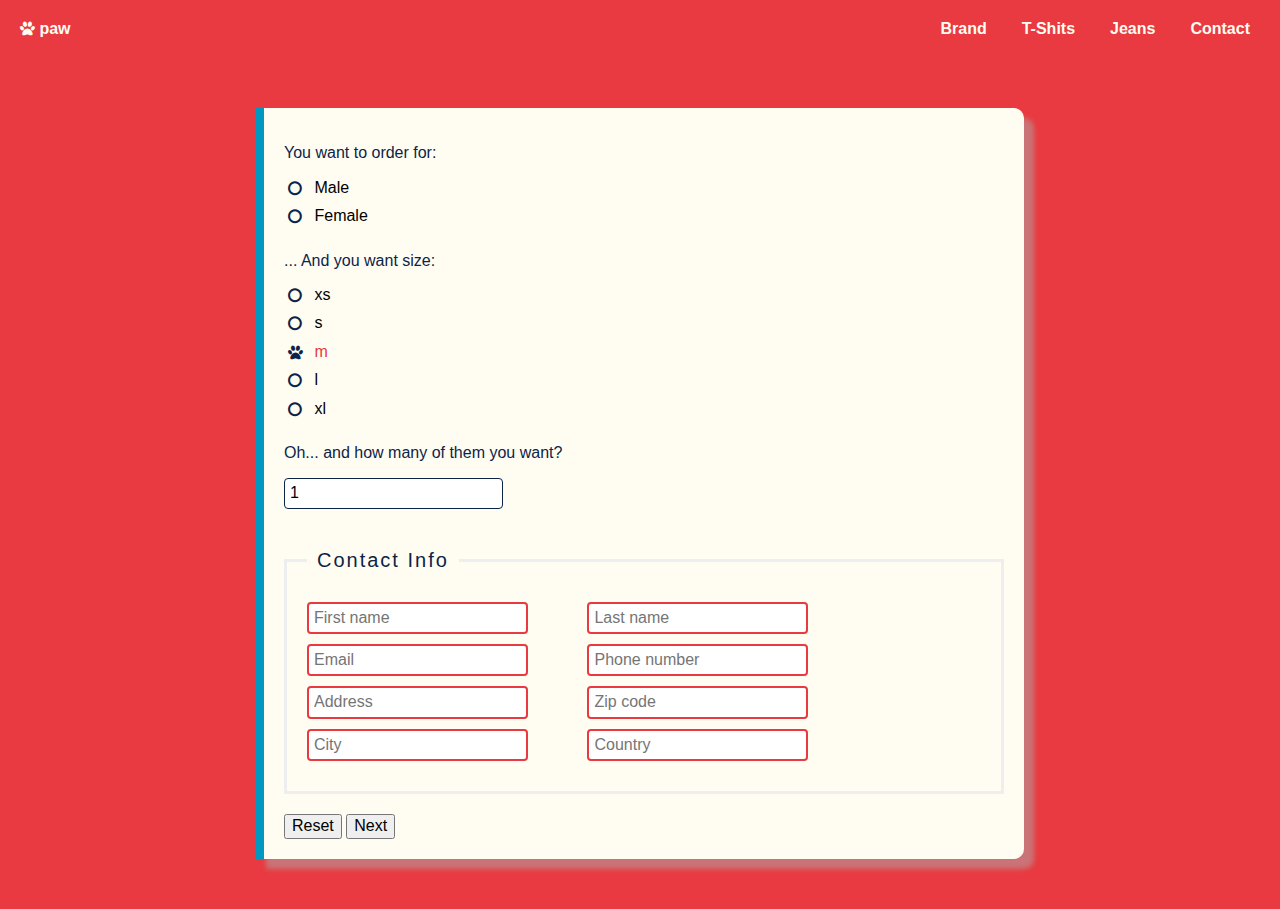
==== 4. cas/order.html @ d1f8c95f ":valid" ====
<!DOCTYPE html>
<html>
    <head>
        <meta name="viewport", content="width=device-width, initial-scale=1.0">
        
        <meta charset="utf-8">
        
        <title></title>
        
        <link rel="stylesheet" type="text/css" href="css/normalize.css">
        
        
        <link rel="stylesheet" type="text/css" href="http://maxcdn.bootstrapcdn.com/font-awesome/4.7.0/css/font-awesome.min.css">
        
        
        <link type="text/css" rel="stylesheet" href="css/style.css">
        
        <script href="js/"></script>
    </head>
    
    <body class="order-page">
        
        <nav>
            <div class="logo">
                
                <a href="#"><i class="fa fa-paw" aria-hidden="true"></i> paw</a>
            </div>
            <ul>
                <li><a href="#" target="_blank">brand</a> </li>
                
                <li><a href="#" class="active">t-shits</a> </li>
                
                <li><a href="#">jeans</a> </li>
                
                <li><a href="#">contact</a> </li>
            </ul>
        </nav>
        
        
        
        <!-- FORM -->
        
        <form action="" class="order-form">
            
            <!-- Gender -->
            
            <p>You want to order for:</p>
            <input type="radio" id="male" name="gender" />
            <label for="male">Male</label><br/>
            <input type="radio" id="female" name="gender" />
            <label for="female">Female</label>
            
            
            <!-- Size -->
            
            <p>... And you want size:</p>
            <input type="radio" id="xs" name="size" />
            <label for="xs">xs</label><br/>
            
            <input type="radio" id="s" name="size" />
            <label for="s">s</label><br/>
            
            <input type="radio" id="m" name="size" checked />
            <label for="m">m</label><br/>
            
            <input type="radio" id="l" name="size" />
            <label for="l">l</label><br/>
            
            <input type="radio" id="xl" name="size" />
            <label for="xl">xl</label>
            
            
            <!-- Quantity -->
            
            <p>Oh... and how many of them you want?</p>
            
            <input type="number" name="quantity" value="1" >
            
            <!-- Contact -->
            
            <fieldset>
                <legend>Contact Info</legend>
                
                <input type="text" name="first-name" placeholder="First name" required>
                
                <input type="text" name="last-name" placeholder="Last name" required> <br/>
                
                <input type="email" placeholder="Email" required />
                <span class="tick"></span>
                <input type="telephone" placeholder="Phone number" required /> <br/>
                
                <input type="text" name="address" placeholder="Address" required>
                
                <input type="text" pattern="[0-9]{5}" name="zipcode" placeholder="Zip code" required><br/>
                
                <input type="text" name="city" placeholder="City" required>
                
                <input type="text" name="country" placeholder="Country" required>
                
                <span class="tick"></span>
            </fieldset>
            
            
            <!-- Buttons -->
            
            <input type="reset" value="Reset">
            <input type="submit" value="Next">
        </form>
        
    </body>
</html>
---- 4. cas/css/style.css ----
* {
  -webkit-box-sizing: border-box;
  box-sizing: border-box; }

body {
  font-family: sans-serif; }

.wrapper {
  margin: 0 auto;
  width: 80%; }

nav {
  background: #e83a40;
  display: -webkit-box;
  display: -webkit-flex;
  display: -ms-flexbox;
  display: flex;
  -webkit-box-pack: justify;
  -webkit-justify-content: space-between;
  -ms-flex-pack: justify;
  justify-content: space-between;
  text-transform: capitalize;
  width: 100%;
  padding: 20px; }
  nav ul {
    display: -webkit-box;
    display: -webkit-flex;
    display: -ms-flexbox;
    display: flex;
    margin: 0; }
  nav li {
    list-style-type: none;
    margin-left: 15px;
    padding: 0 10px; }
  nav a {
    border-bottom: 2px solid #e83a40;
    color: #fffdf2;
    font-weight: bold;
    padding-bottom: 5px;
    text-decoration: none; }
    nav a:hover {
      border-bottom: 2px solid #fffdf2; }
  nav .logo a {
    margin-top: 16px;
    text-transform: lowercase; }

h1, h2, p {
  color: #0c2449; }

.desription {
  margin: 80px auto; }
  .desription h1 {
    margin-bottom: 70px;
    text-transform: capitalize; }
  .desription img {
    float: left;
    height: 500px;
    width: 500px;
    margin: 0 20px 20px 0; }
  .desription p {
    font-family: 'Open Sans', sans-serif;
    line-height: 1.5;
    padding-top: 12px;
    text-align: justify; }
  .desription:after {
    content: "";
    display: table;
    clear: both; }

.order-button {
  background: #e83a40;
  border-radius: 14px;
  font-size: 30px;
  margin: 18px auto;
  padding-top: 23px;
  text-align: center;
  text-transform: uppercase;
  height: 75px;
  width: 234px; }
  .order-button a {
    color: #fffdf2;
    text-decoration: none; }
  .order-button:hover {
    -webkit-box-shadow: 4px 7px 5px rgba(175, 175, 175, 0.5);
    box-shadow: 4px 7px 5px rgba(175, 175, 175, 0.5);
    -webkit-transform: translateY(-5px);
    -ms-transform: translateY(-5px);
    transform: translateY(-5px); }

.table {
  margin: 133px auto; }
  .table h2 {
    text-transform: capitalize; }

table {
  border-collapse: collapse;
  font-size: 16px;
  margin: 27px auto 126px;
  text-transform: uppercase;
  width: 80%; }
  table td, table th {
    border: 1px solid #e83a40;
    padding: 8px;
    text-align: center; }
  table th {
    background: #e83a40;
    color: #fffdf2; }
  table tr:nth-child(odd) {
    background-color: rgba(247, 49, 56, 0.1); }

/*=========================================
            ORDER PAGE
==========================================*/
.order-page {
  background: #e83a40; }

.order-form {
  background: #fffdf2;
  border-left: 8px solid #0097c1;
  border-radius: 0 10px 10px 0;
  -webkit-box-shadow: 10px 10px 5px rgba(173, 173, 173, 0.5);
  box-shadow: 10px 10px 5px rgba(173, 173, 173, 0.5);
  margin: 50px auto;
  padding: 20px;
  width: 60%; }

input[type="radio"] {
  opacity: 0;
  width: 0;
  margin: 0; }

label[for="male"],
label[for="female"],
label[for="xs"],
label[for="s"],
label[for="m"],
label[for="l"],
label[for="xl"] {
  margin-bottom: 10px;
  display: inline-block;
  padding-left: 26px;
  position: relative;
  cursor: pointer; }

label[for="male"]::before,
label[for="female"]::before,
label[for="xs"]::before,
label[for="s"]::before,
label[for="m"]::before,
label[for="l"]::before,
label[for="xl"]::before {
  content: "\f10c";
  color: #0c2449;
  font-family: FontAwesome;
  position: absolute;
  left: 0; }

input:checked + label[for="male"],
input:checked + label[for="female"],
input:checked + label[for="xs"],
input:checked + label[for="s"],
input:checked + label[for="m"],
input:checked + label[for="l"],
input:checked + label[for="xl"] {
  color: #e83a40;
  position: relative; }

input:checked + label[for="male"]::before,
input:checked + label[for="female"]::before,
input:checked + label[for="xs"]::before,
input:checked + label[for="s"]::before,
input:checked + label[for="m"]::before,
input:checked + label[for="l"]::before,
input:checked + label[for="xl"]::before {
  content: "\f1b0";
  color: #0c2449;
  font-family: FontAwesome;
  position: absolute;
  left: 0; }

fieldset {
  padding: 20px;
  margin: 20px 0;
  border: 3px solid #eee; }

legend {
  font-size: 20px;
  color: #0c2449;
  letter-spacing: 0.1em;
  padding: 10px; }

input[type="text"],
input[type="email"],
input[type="number"],
input[type="telephone"] {
  border: 1px solid #0c2449;
  border-radius: 4px;
  display: inline-block;
  margin: 0 55px 10px 0;
  padding: 5px;
  position: relative; }

input[type="text"]:focus,
input[type="email"]:focus,
input[type="number"]:focus,
input[type="telephone"]:focus {
  background: #eee; }

input[type="text"]::before,
input[type="email"]::before,
input[type="number"]::before,
input[type="telephone"]::before {
  content: "\f1b0";
  color: #0c2449;
  font-family: FontAwesome;
  position: absolute;
  right: 0; }

input[type="text"]:valid:focus,
input[type="email"]:valid:focus,
input[type="number"]:valid:focus,
input[type="telephone"]:valid:focus {
  border: 2px solid #29af00; }

input[type="text"]:invalid,
input[type="email"]:invalid,
input[type="number"]:invalid,
input[type="telephone"]:invalid {
  border: 2px solid #e83a40; }
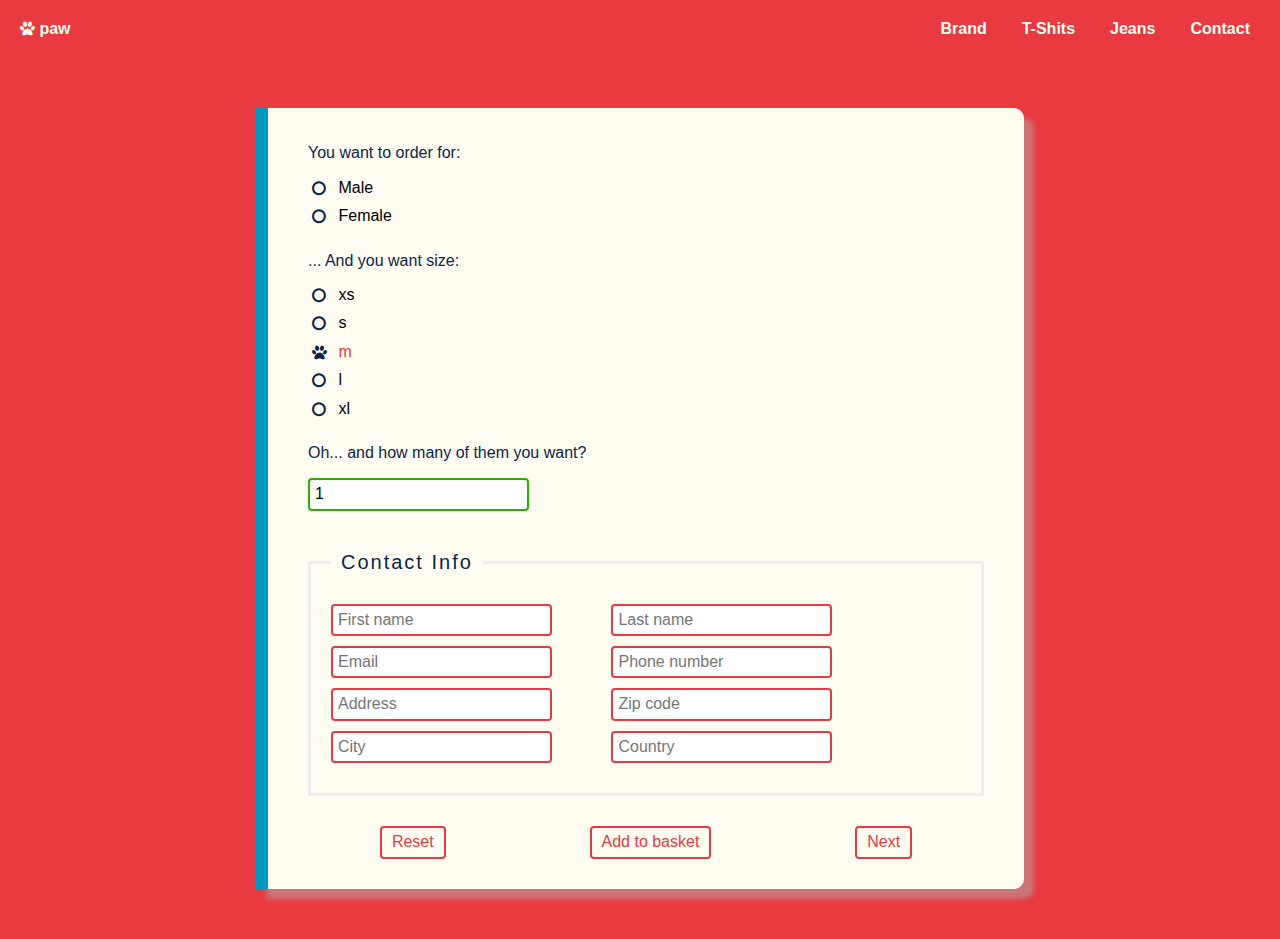
==== commit 7f515ab7: ":invalid" ====
--- a/4. cas/order.html
+++ b/4. cas/order.html
@@ -103,8 +103,13 @@
             
             <!-- Buttons -->
             
-            <input type="reset" value="Reset">
-            <input type="submit" value="Next">
+            <div class="form-buttons">
+                <input type="reset" value="Reset" class="button">
+                
+                <input type="button" value="Add to basket" class="button">
+                
+                <input type="submit" value="Next" class="button">
+            </div>
         </form>
         
     </body>
--- a/4. cas/css/style.css
+++ b/4. cas/css/style.css
@@ -116,12 +116,12 @@
 
 .order-form {
   background: #fffdf2;
-  border-left: 8px solid #0097c1;
+  border-left: 12px solid #0097c1;
   border-radius: 0 10px 10px 0;
   -webkit-box-shadow: 10px 10px 5px rgba(173, 173, 173, 0.5);
   box-shadow: 10px 10px 5px rgba(173, 173, 173, 0.5);
   margin: 50px auto;
-  padding: 20px;
+  padding: 20px 40px;
   width: 60%; }
 
 input[type="radio"] {
@@ -204,22 +204,12 @@
 input[type="email"]:focus,
 input[type="number"]:focus,
 input[type="telephone"]:focus {
-  background: #eee; }
-
-input[type="text"]::before,
-input[type="email"]::before,
-input[type="number"]::before,
-input[type="telephone"]::before {
-  content: "\f1b0";
-  color: #0c2449;
-  font-family: FontAwesome;
-  position: absolute;
-  right: 0; }
-
-input[type="text"]:valid:focus,
-input[type="email"]:valid:focus,
-input[type="number"]:valid:focus,
-input[type="telephone"]:valid:focus {
+  background: #f2edda; }
+
+input[type="text"]:valid,
+input[type="email"]:valid,
+input[type="number"]:valid,
+input[type="telephone"]:valid {
   border: 2px solid #29af00; }
 
 input[type="text"]:invalid,
@@ -227,3 +217,22 @@
 input[type="number"]:invalid,
 input[type="telephone"]:invalid {
   border: 2px solid #e83a40; }
+
+.form-buttons {
+  display: -webkit-box;
+  display: -webkit-flex;
+  display: -ms-flexbox;
+  display: flex;
+  -webkit-justify-content: space-around;
+  -ms-flex-pack: distribute;
+  justify-content: space-around; }
+  .form-buttons .button {
+    background: #fffdf2;
+    border: 2px solid #e83a40;
+    border-radius: 4px;
+    color: #e83a40;
+    margin: 10px 0;
+    padding: 5px 10px; }
+    .form-buttons .button:hover {
+      background: #e83a40;
+      color: #fffdf2; }
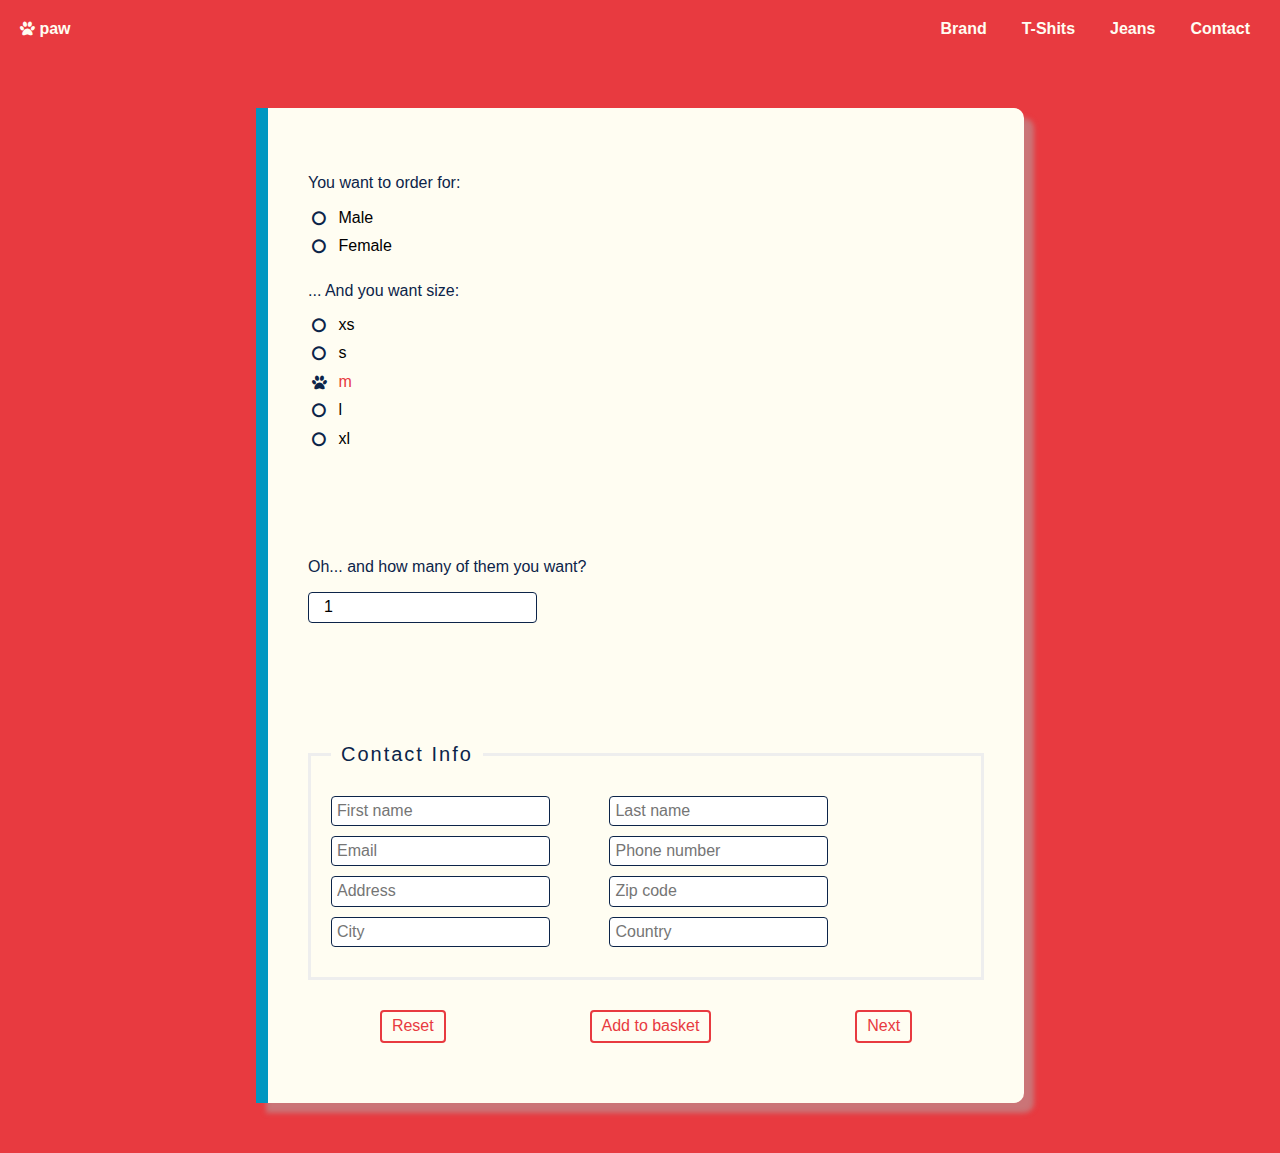
==== commit 5d6a2eb0: ":valid with icon" ====
--- a/4. cas/order.html
+++ b/4. cas/order.html
@@ -23,7 +23,7 @@
         <nav>
             <div class="logo">
                 
-                <a href="#"><i class="fa fa-paw" aria-hidden="true"></i> paw</a>
+                <a href="index.html"><i class="fa fa-paw" aria-hidden="true"></i> paw</a>
             </div>
             <ul>
                 <li><a href="#" target="_blank">brand</a> </li>
@@ -42,51 +42,64 @@
         
         <form action="" class="order-form">
             
-            <!-- Gender -->
-            
-            <p>You want to order for:</p>
-            <input type="radio" id="male" name="gender" />
-            <label for="male">Male</label><br/>
-            <input type="radio" id="female" name="gender" />
-            <label for="female">Female</label>
+            <div class="flex">
+                <div>
+                    
+                    
+                    <!-- Gender -->
+                    <p>You want to order for:</p>
+                    <input type="radio" id="male" name="gender" />
+                    <label for="male">Male</label><br/>
+                    
+                    <input type="radio" id="female" name="gender" />
+                    <label for="female">Female</label>
+                    
+                </div>
+                
+                <div>
+                    
+                    <!-- Size -->
+                    <p>... And you want size:</p>
+                    
+                    <input type="radio" id="xs" name="size" />
+                    <label for="xs">xs</label><br/>
+                    
+                    <input type="radio" id="s" name="size" />
+                    <label for="s">s</label><br/>
+                    
+                    <input type="radio" id="m" name="size" checked />
+                    <label for="m">m</label><br/>
+                    
+                    <input type="radio" id="l" name="size" />
+                    <label for="l">l</label><br/>
+                    
+                    <input type="radio" id="xl" name="size" />
+                    <label for="xl">xl</label>
+                </div>
+            </div>
             
             
-            <!-- Size -->
             
-            <p>... And you want size:</p>
-            <input type="radio" id="xs" name="size" />
-            <label for="xs">xs</label><br/>
-            
-            <input type="radio" id="s" name="size" />
-            <label for="s">s</label><br/>
-            
-            <input type="radio" id="m" name="size" checked />
-            <label for="m">m</label><br/>
-            
-            <input type="radio" id="l" name="size" />
-            <label for="l">l</label><br/>
-            
-            <input type="radio" id="xl" name="size" />
-            <label for="xl">xl</label>
             
             
             <!-- Quantity -->
             
-            <p>Oh... and how many of them you want?</p>
-            
-            <input type="number" name="quantity" value="1" >
+            <div class="quantity">
+                <p>Oh... and how many of them you want?</p>
+                <input type="number" name="quantity" value="1" >
+            </div>
             
             <!-- Contact -->
             
             <fieldset>
                 <legend>Contact Info</legend>
                 
-                <input type="text" name="first-name" placeholder="First name" required>
+                <input type="text" name="first-name"  placeholder="First name" required>
                 
                 <input type="text" name="last-name" placeholder="Last name" required> <br/>
                 
-                <input type="email" placeholder="Email" required />
-                <span class="tick"></span>
+                <input type="email" placeholder="Email" class="tick"  required />
+                
                 <input type="telephone" placeholder="Phone number" required /> <br/>
                 
                 <input type="text" name="address" placeholder="Address" required>
@@ -97,7 +110,6 @@
                 
                 <input type="text" name="country" placeholder="Country" required>
                 
-                <span class="tick"></span>
             </fieldset>
             
             
--- a/4. cas/css/style.css
+++ b/4. cas/css/style.css
@@ -121,7 +121,7 @@
   -webkit-box-shadow: 10px 10px 5px rgba(173, 173, 173, 0.5);
   box-shadow: 10px 10px 5px rgba(173, 173, 173, 0.5);
   margin: 50px auto;
-  padding: 20px 40px;
+  padding: 50px 40px;
   width: 60%; }
 
 input[type="radio"] {
@@ -178,45 +178,46 @@
   position: absolute;
   left: 0; }
 
+.quantity {
+  margin: 100px 0; }
+  .quantity input[type="number"] {
+    border: 1px solid #0c2449;
+    border-radius: 4px;
+    display: inline-block;
+    margin: 0 55px 10px 0;
+    padding: 5px 5px 5px 15px; }
+
 fieldset {
   padding: 20px;
   margin: 20px 0;
-  border: 3px solid #eee; }
-
-legend {
-  font-size: 20px;
-  color: #0c2449;
-  letter-spacing: 0.1em;
-  padding: 10px; }
-
-input[type="text"],
-input[type="email"],
-input[type="number"],
-input[type="telephone"] {
-  border: 1px solid #0c2449;
-  border-radius: 4px;
-  display: inline-block;
-  margin: 0 55px 10px 0;
-  padding: 5px;
+  border: 3px solid #eee;
   position: relative; }
-
-input[type="text"]:focus,
-input[type="email"]:focus,
-input[type="number"]:focus,
-input[type="telephone"]:focus {
-  background: #f2edda; }
-
-input[type="text"]:valid,
-input[type="email"]:valid,
-input[type="number"]:valid,
-input[type="telephone"]:valid {
-  border: 2px solid #29af00; }
-
-input[type="text"]:invalid,
-input[type="email"]:invalid,
-input[type="number"]:invalid,
-input[type="telephone"]:invalid {
-  border: 2px solid #e83a40; }
+  fieldset legend {
+    font-size: 20px;
+    color: #0c2449;
+    letter-spacing: 0.1em;
+    padding: 10px; }
+  fieldset input[type="text"],
+  fieldset input[type="email"],
+  fieldset input[type="number"],
+  fieldset input[type="telephone"] {
+    border: 1px solid #0c2449;
+    border-radius: 4px;
+    display: inline-block;
+    margin: 0 55px 10px 0;
+    padding: 5px; }
+  fieldset input[type="text"]:focus,
+  fieldset input[type="email"]:focus,
+  fieldset input[type="number"]:focus,
+  fieldset input[type="telephone"]:focus {
+    background: #f2edda; }
+  fieldset input[type="text"]:valid,
+  fieldset input[type="email"]:valid,
+  fieldset input[type="number"]:valid,
+  fieldset input[type="telephone"]:valid {
+    background: url(../img/check.png) no-repeat right;
+    background-size: 30px;
+    border: 2px solid #29af00; }
 
 .form-buttons {
   display: -webkit-box;
